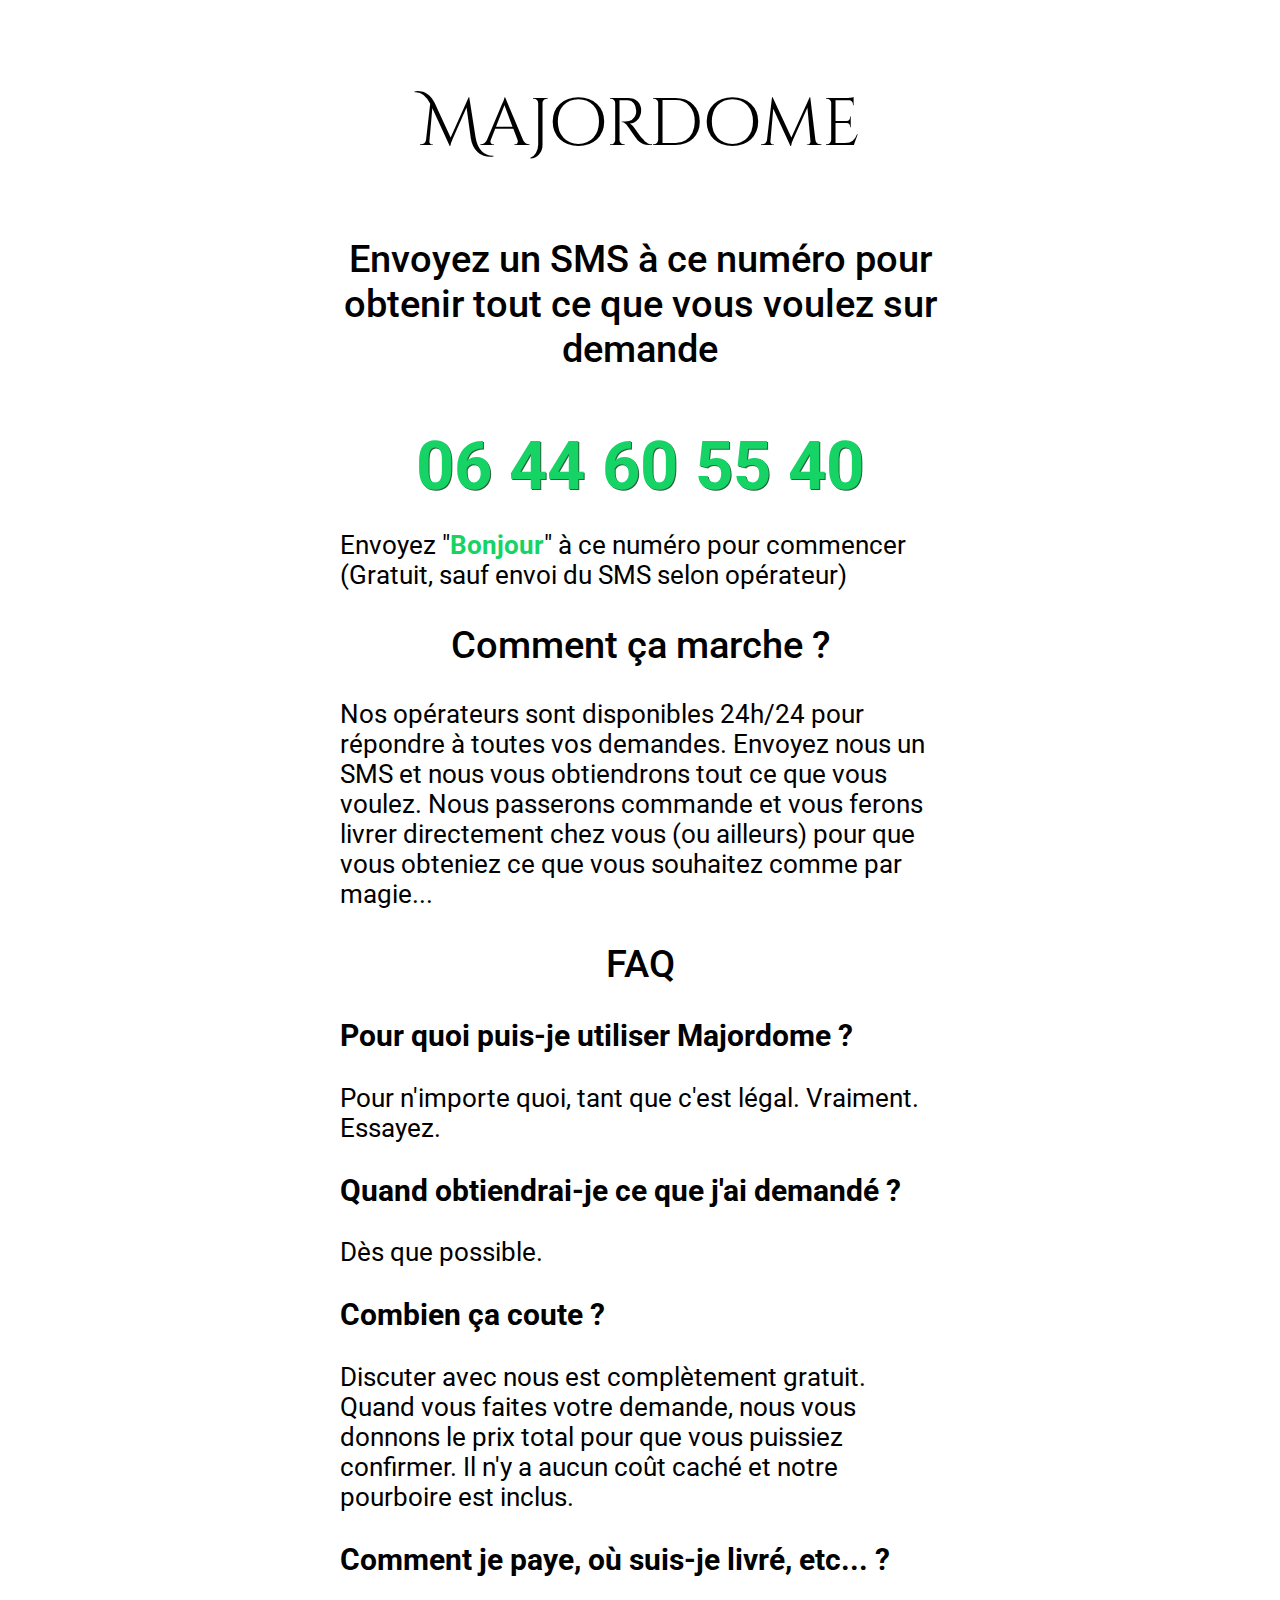
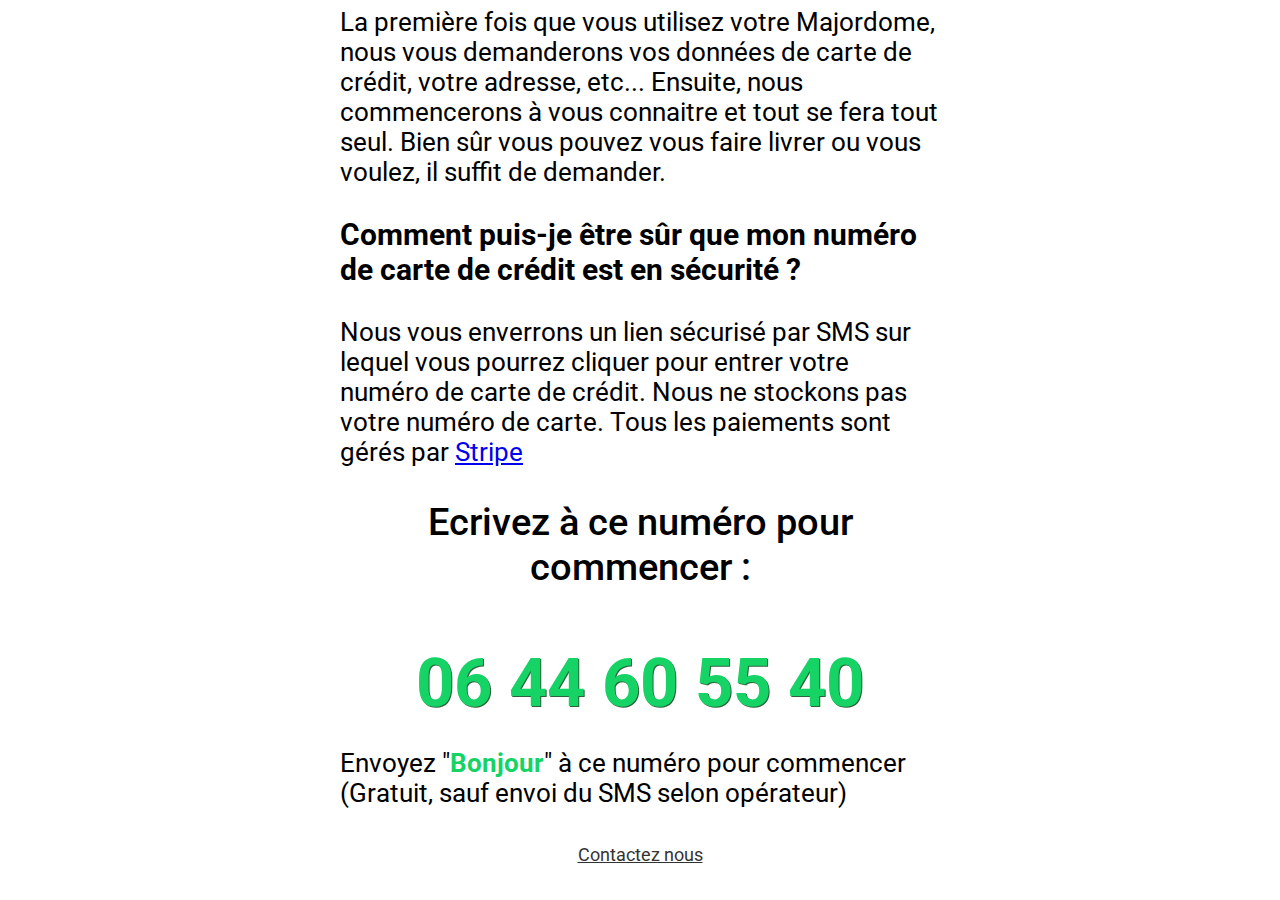
==== amp.html @ c3d02845 "center image" ====
<!doctype html>
<html ⚡>
<head>
    <meta charset="utf-8" />
    <link rel="canonical" href="https://getmajordome.fr/" />

    <title>Majordome - Obtenez ce que vous voulez sur demande et sans soucis, par texto</title>

    <title>Magic</title>
    <meta name="viewport" content="width=device-width, initial-scale=1,minimum-scale=1">

    <script type="application/ld+json">

      {
        "@context": "http://schema.org",
        "@type": "NewsArticle",
        "mainEntityOfPage": "https://getmajordome.fr/index.html",
        "headline": "Majordome - Obtenez ce que vous voulez sur demande et sans soucis, par texto",
        "datePublished": "1907-05-05T12:02:41Z",
        "dateModified": "1907-05-05T12:02:41Z",
        "description": "Envoyez un texto au 06 44 60 55 40, et ils vous commanderont vos courses, réserveront vos billets d'avions, feront livrer des fleurs, et tout ce que vous pouvez souhaiter d'autre",
        "author": {
          "@type": "Person",
          "name": "Jonathan Foucher"
        },
        "publisher": {
          "@type": "Organization",
          "name": "Majordome",
          "logo": {
            "@type": "ImageObject",
            "url": "https://getmajordome.fr/logo.png",
            "width": 60,
            "height": 60
          }
        },
        "image": {
          "@type": "ImageObject",
          "url": "https://getmajordome.fr/logo.png",
          "height": 60,
          "width": 60
        }
      }
    </script>
    <meta name="twitter:card" content="summary" />
    <meta name="twitter:site" content="@getmajordome" />
    <meta name="twitter:title" content="Majordome - Obtenez ce que vous voulez sur demande et sans soucis, par texto" />
    <meta name="twitter:description" content="Envoyez un texto au 06 44 60 55 40, et ils vous commanderont vos courses, réserveront vos billets d'avions, feront livrer des fleurs, et tout ce que vous pouvez souhaiter d'autre" />
    <meta name="og:title" content="Majordome - Obtenez ce que vous voulez sur demande et sans soucis, par texto" />
    <meta name="og:description" content="Envoyez un texto au 06 44 60 55 40, et ils vous commanderont vos courses, réserveront vos billets d'avions, feront livrer des fleurs, et tout ce que vous pouvez souhaiter d'autre" />
    <meta name="twitter:image" content="/logo.png" />
    <meta name="og:image" content="/logo.png" />
    <meta name="description" content="Envoyez un texto au 06 44 60 55 40, et ils vous commanderont vos courses, réserveront vos billets d'avions, feront livrer des fleurs, et tout ce que vous pouvez souhaiter d'autre">
    <link href="https://fonts.googleapis.com/css?family=Cinzel+Decorative|Roboto:400,100,500,300" rel="stylesheet" type="text/css">

    <style amp-boilerplate>body{-webkit-animation:-amp-start 8s steps(1,end) 0s 1 normal both;-moz-animation:-amp-start 8s steps(1,end) 0s 1 normal both;-ms-animation:-amp-start 8s steps(1,end) 0s 1 normal both;animation:-amp-start 8s steps(1,end) 0s 1 normal both}@-webkit-keyframes -amp-start{from{visibility:hidden}to{visibility:visible}}@-moz-keyframes -amp-start{from{visibility:hidden}to{visibility:visible}}@-ms-keyframes -amp-start{from{visibility:hidden}to{visibility:visible}}@-o-keyframes -amp-start{from{visibility:hidden}to{visibility:visible}}@keyframes -amp-start{from{visibility:hidden}to{visibility:visible}}</style><noscript><style amp-boilerplate>body{-webkit-animation:none;-moz-animation:none;-ms-animation:none;animation:none}</style></noscript>
    <style amp-custom>

        .wrapper{
            font-family: 'Roboto', sans-serif;
            margin: 0 auto;
            max-width: 600px;
            font-size: 1.6em;
        }
        .wrapper h1, .wrapper h2 {
            font-weight: 500;
            text-align: center;

        }
        .wrapper h1{
            margin: 1.2em 0 1em 0;
            font-size: 2.6em;
            font-family: 'Cinzel Decorative', cursive;
        }
        .wrapper h2.number {
            font-weight: bolder;
            text-shadow: 1px 1px 0 rgba(3, 64, 19, 0.83);
            font-size: 2.6em;
            margin-bottom: 0;
        }
        .green {
            color: #15d365;
            font-weight: bolder;
        }
        .green a {
            color: #15d365;
            text-decoration: none;
        }
        .wrapper footer {
            text-align: center;
            font-size: 0.7em;
            margin: 2em;
        }
        .wrapper footer a {
            color: #333;
        }
        amp-img {
            margin: 0 auto;
            display: block;
        }
    </style>
    <script async src="https://cdn.ampproject.org/v0.js"></script>
</head>
<body>

<div class="wrapper home">
    <h1>Majordome</h1>
    <amp-img src="https://getmajordome.fr/logo.png" alt="Majordome" height="60" width="60"></amp-img>
    <h2>Envoyez un SMS à ce numéro pour obtenir tout ce que vous voulez sur demande</h2>

    <h2 class="number green"><a href="tel:0644605540">06 44 60 55 40</a></h2>
    <p class="envoyez">
        Envoyez "<span class="green">Bonjour</span>" à ce numéro pour commencer<br>
        <span class="subtext">(Gratuit, sauf envoi du SMS selon opérateur)</span>
    </p>

    <h2>Comment ça marche ?</h2>
    <p>Nos opérateurs sont disponibles 24h/24 pour répondre à toutes vos demandes. Envoyez nous un SMS et nous vous obtiendrons tout ce que vous voulez. Nous passerons commande et vous ferons livrer directement chez vous (ou ailleurs) pour que vous obteniez ce que vous souhaitez comme par magie...</p>

    <h2>FAQ</h2>
    <h3>Pour quoi puis-je utiliser Majordome ?</h3>
    <p>Pour n'importe quoi, tant que c'est légal. Vraiment. Essayez.</p>
    <h3>Quand obtiendrai-je ce que j'ai demandé ?</h3>
    <p>Dès que possible.</p>
    <h3>Combien ça coute ?</h3>
    <p>Discuter avec nous est complètement gratuit. Quand vous faites votre demande, nous vous donnons le prix total pour que vous puissiez confirmer. Il n'y a aucun coût caché et notre pourboire est inclus.</p>
    <h3>Comment je paye, où suis-je livré, etc... ?</h3>
    <p>La première fois que vous utilisez votre Majordome, nous vous demanderons vos données de carte de crédit, votre adresse, etc... Ensuite, nous commencerons à vous connaitre et tout se fera tout seul. Bien sûr vous pouvez vous faire livrer ou vous voulez, il suffit de demander.</p>
    <h3>Comment puis-je être sûr que mon numéro de carte de crédit est en sécurité ?</h3>
    <p>Nous vous enverrons un lien sécurisé par SMS sur lequel vous pourrez cliquer pour entrer votre numéro de carte de crédit. Nous ne stockons pas votre numéro de carte. Tous les paiements sont gérés par <a href="https://stripe.com" target="_blank">Stripe</a></p>

    <h2>Ecrivez à ce numéro pour commencer :</h2>

    <h2 class="number green"><a href="tel:0644605540">06 44 60 55 40</a></h2>
    <p class="envoyez">
        Envoyez "<span class="green">Bonjour</span>" à ce numéro pour commencer<br>
        <span class="subtext">(Gratuit, sauf envoi du SMS selon opérateur)</span>
    </p>
    <footer>
        <a href="mailto:emailmajordome@gmail.com">Contactez nous</a>
    </footer>
</div>

</body></html>
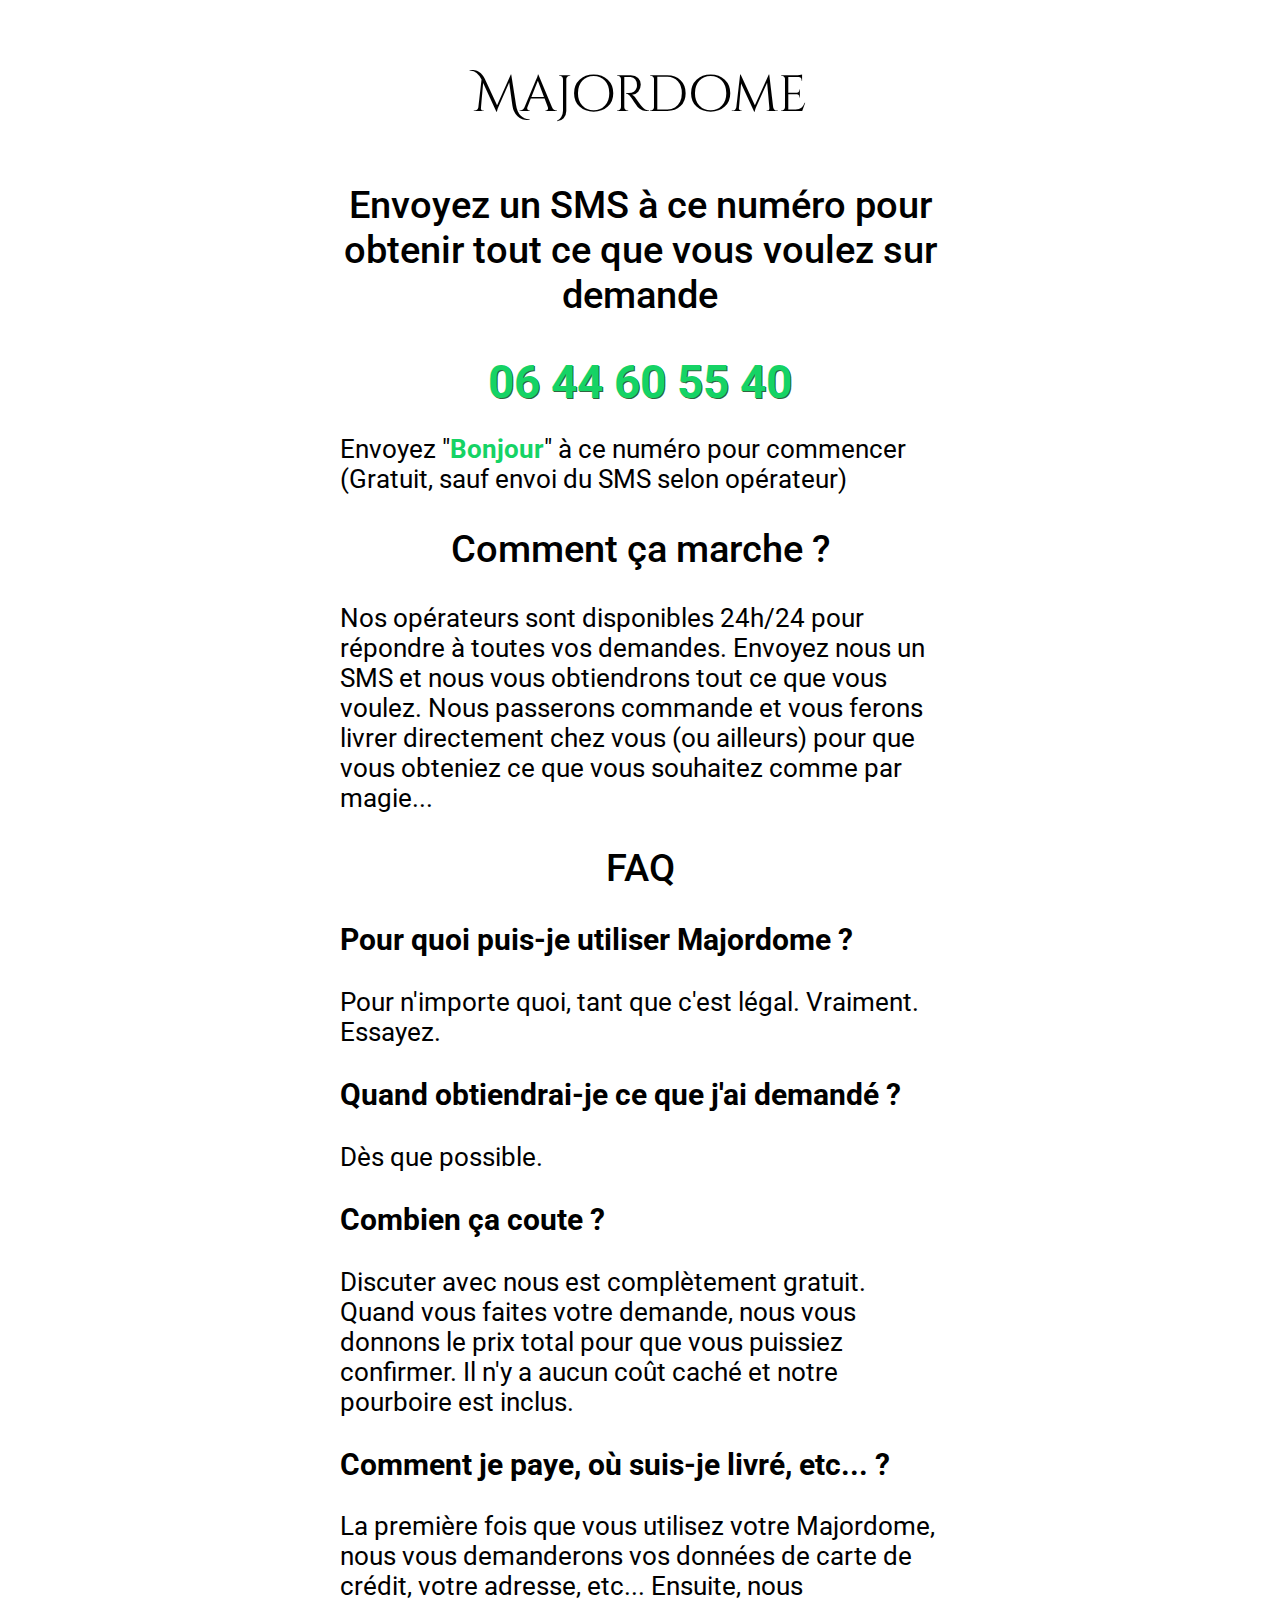
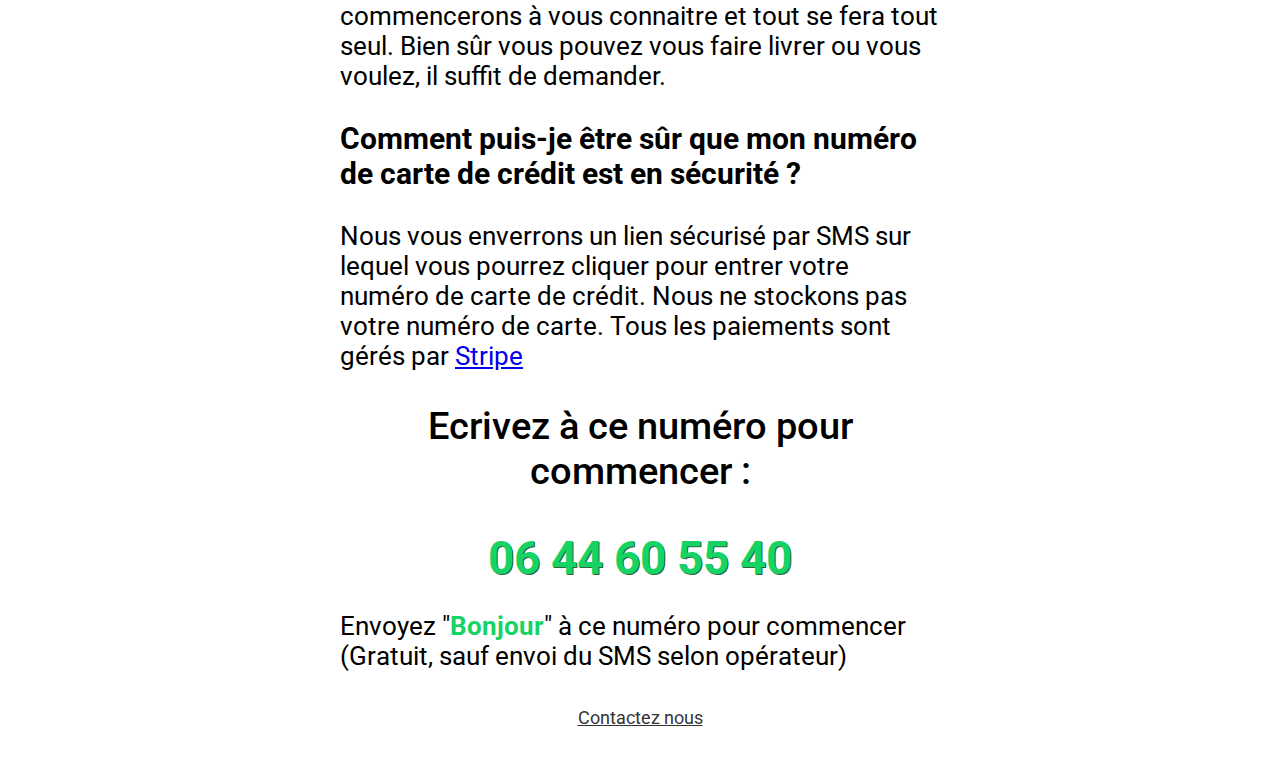
==== commit afc0f37a: "make titles smaller" ====
--- a/amp.html
+++ b/amp.html
@@ -68,13 +68,13 @@
         }
         .wrapper h1{
             margin: 1.2em 0 1em 0;
-            font-size: 2.6em;
+            font-size: 2em;
             font-family: 'Cinzel Decorative', cursive;
         }
         .wrapper h2.number {
             font-weight: bolder;
             text-shadow: 1px 1px 0 rgba(3, 64, 19, 0.83);
-            font-size: 2.6em;
+            font-size: 1.8em;
             margin-bottom: 0;
         }
         .green {
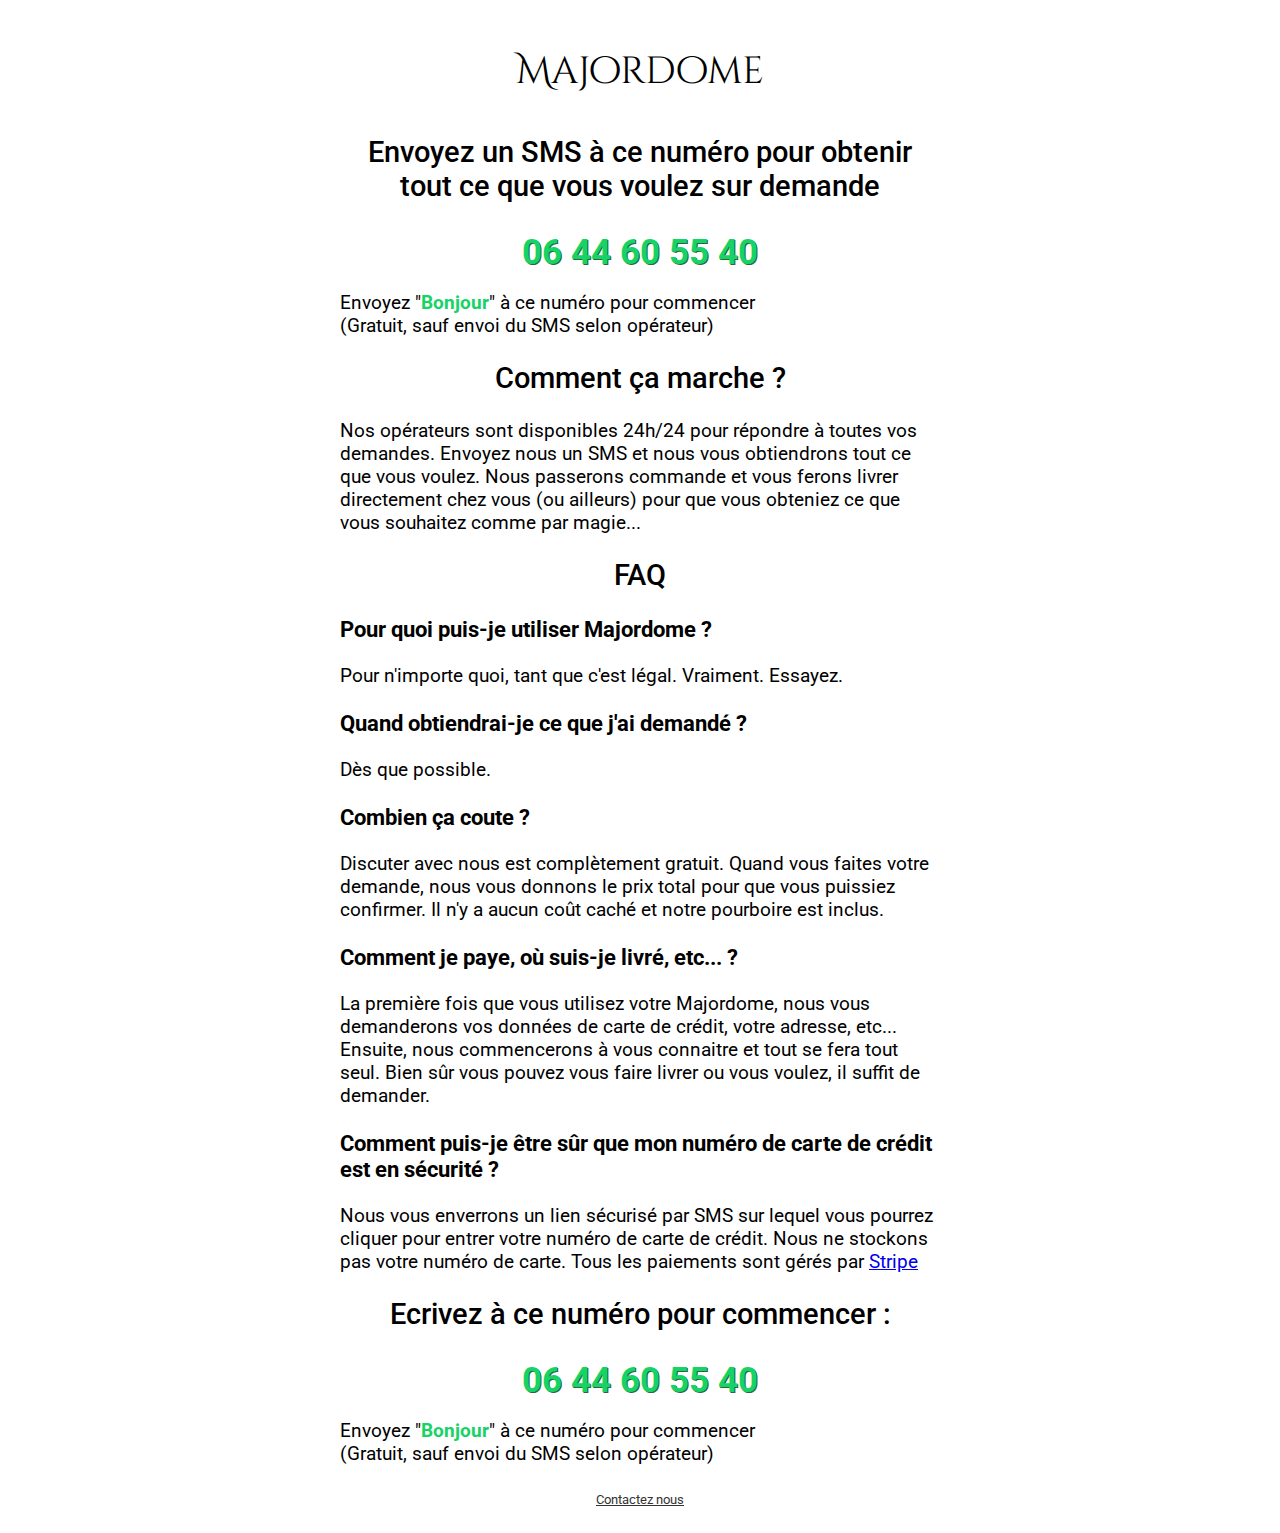
==== commit 8985f629: "reduce font size" ====
--- a/amp.html
+++ b/amp.html
@@ -59,7 +59,7 @@
             font-family: 'Roboto', sans-serif;
             margin: 0 auto;
             max-width: 600px;
-            font-size: 1.6em;
+            font-size: 1.2em;
         }
         .wrapper h1, .wrapper h2 {
             font-weight: 500;
@@ -93,7 +93,7 @@
         .wrapper footer a {
             color: #333;
         }
-        amp-img {
+        .logo {
             margin: 0 auto;
             display: block;
         }
@@ -104,7 +104,7 @@
 
 <div class="wrapper home">
     <h1>Majordome</h1>
-    <amp-img src="https://getmajordome.fr/logo.png" alt="Majordome" height="60" width="60"></amp-img>
+    <amp-img class="logo" src="https://getmajordome.fr/logo.png" alt="Majordome" height="60" width="60"></amp-img>
     <h2>Envoyez un SMS à ce numéro pour obtenir tout ce que vous voulez sur demande</h2>
 
     <h2 class="number green"><a href="tel:0644605540">06 44 60 55 40</a></h2>
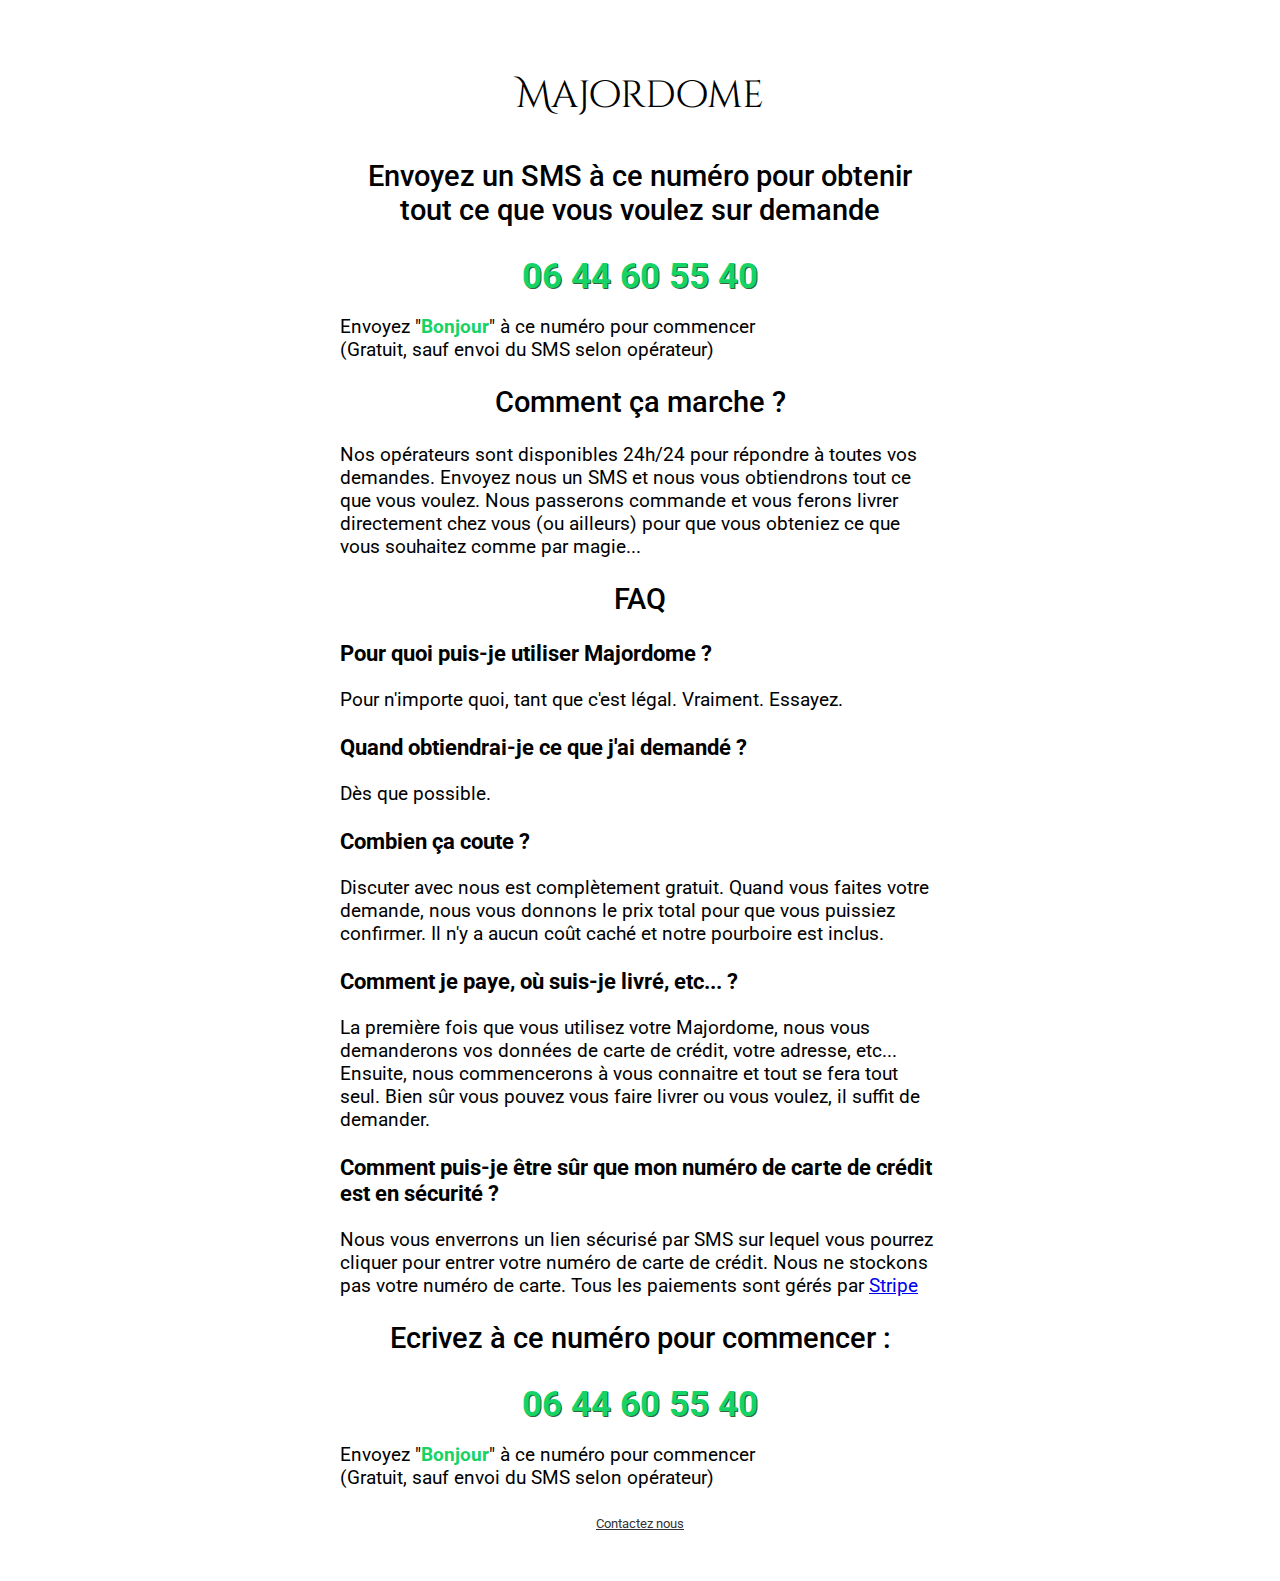
==== commit 0f98f40c: "reduce sub header font size" ====
--- a/amp.html
+++ b/amp.html
@@ -60,18 +60,22 @@
             margin: 0 auto;
             max-width: 600px;
             font-size: 1.2em;
+            padding: 1rem;
         }
-        .wrapper h1, .wrapper h2 {
+        h1, h2 {
             font-weight: 500;
             text-align: center;
 
         }
-        .wrapper h1{
+        h1{
             margin: 1.2em 0 1em 0;
             font-size: 2em;
             font-family: 'Cinzel Decorative', cursive;
         }
-        .wrapper h2.number {
+        .sub-header{
+            font-size: 1.5em;
+        }
+        .number {
             font-weight: bolder;
             text-shadow: 1px 1px 0 rgba(3, 64, 19, 0.83);
             font-size: 1.8em;
@@ -85,12 +89,12 @@
             color: #15d365;
             text-decoration: none;
         }
-        .wrapper footer {
+        footer {
             text-align: center;
             font-size: 0.7em;
             margin: 2em;
         }
-        .wrapper footer a {
+        footer a {
             color: #333;
         }
         .logo {
@@ -105,7 +109,7 @@
 <div class="wrapper home">
     <h1>Majordome</h1>
     <amp-img class="logo" src="https://getmajordome.fr/logo.png" alt="Majordome" height="60" width="60"></amp-img>
-    <h2>Envoyez un SMS à ce numéro pour obtenir tout ce que vous voulez sur demande</h2>
+    <h2 class="sub-header">Envoyez un SMS à ce numéro pour obtenir tout ce que vous voulez sur demande</h2>
 
     <h2 class="number green"><a href="tel:0644605540">06 44 60 55 40</a></h2>
     <p class="envoyez">
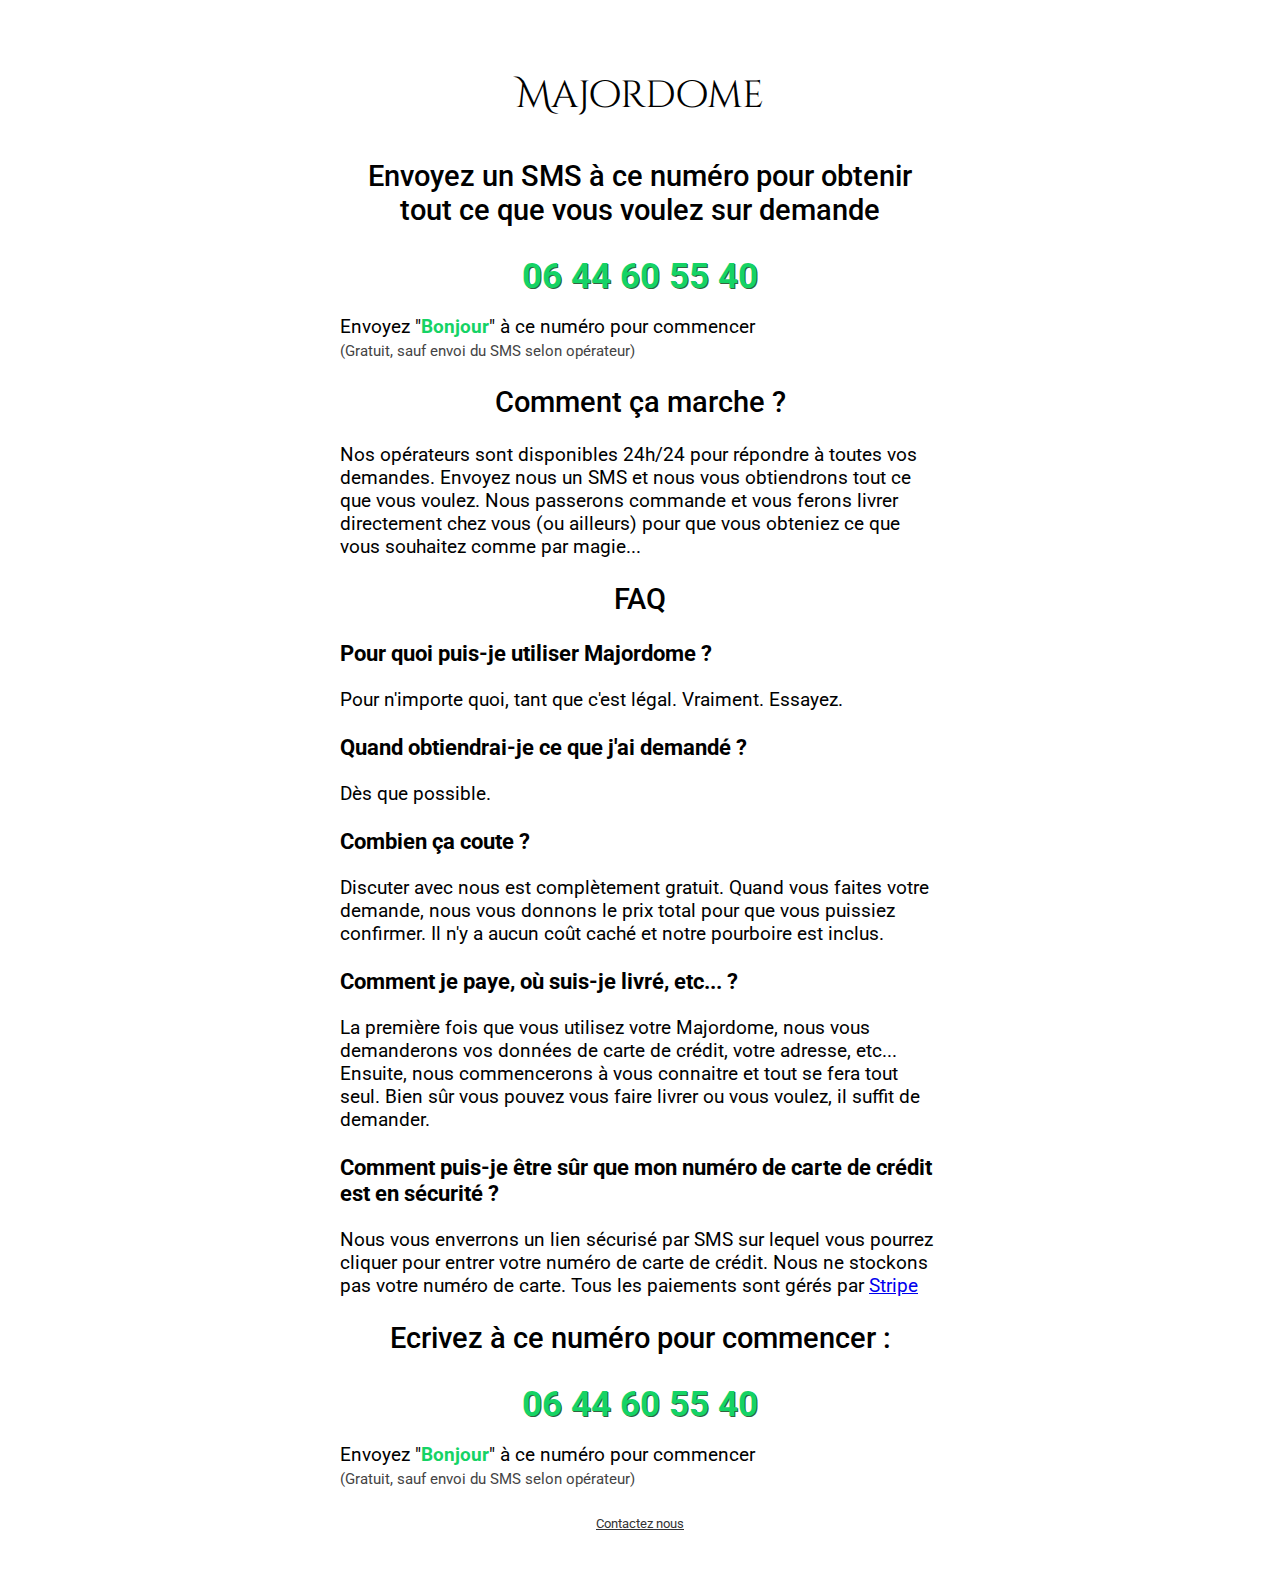
==== commit 7e627fee: "minify inline css" ====
--- a/amp.html
+++ b/amp.html
@@ -53,55 +53,7 @@
     <link href="https://fonts.googleapis.com/css?family=Cinzel+Decorative|Roboto:400,100,500,300" rel="stylesheet" type="text/css">
 
     <style amp-boilerplate>body{-webkit-animation:-amp-start 8s steps(1,end) 0s 1 normal both;-moz-animation:-amp-start 8s steps(1,end) 0s 1 normal both;-ms-animation:-amp-start 8s steps(1,end) 0s 1 normal both;animation:-amp-start 8s steps(1,end) 0s 1 normal both}@-webkit-keyframes -amp-start{from{visibility:hidden}to{visibility:visible}}@-moz-keyframes -amp-start{from{visibility:hidden}to{visibility:visible}}@-ms-keyframes -amp-start{from{visibility:hidden}to{visibility:visible}}@-o-keyframes -amp-start{from{visibility:hidden}to{visibility:visible}}@keyframes -amp-start{from{visibility:hidden}to{visibility:visible}}</style><noscript><style amp-boilerplate>body{-webkit-animation:none;-moz-animation:none;-ms-animation:none;animation:none}</style></noscript>
-    <style amp-custom>
-
-        .wrapper{
-            font-family: 'Roboto', sans-serif;
-            margin: 0 auto;
-            max-width: 600px;
-            font-size: 1.2em;
-            padding: 1rem;
-        }
-        h1, h2 {
-            font-weight: 500;
-            text-align: center;
-
-        }
-        h1{
-            margin: 1.2em 0 1em 0;
-            font-size: 2em;
-            font-family: 'Cinzel Decorative', cursive;
-        }
-        .sub-header{
-            font-size: 1.5em;
-        }
-        .number {
-            font-weight: bolder;
-            text-shadow: 1px 1px 0 rgba(3, 64, 19, 0.83);
-            font-size: 1.8em;
-            margin-bottom: 0;
-        }
-        .green {
-            color: #15d365;
-            font-weight: bolder;
-        }
-        .green a {
-            color: #15d365;
-            text-decoration: none;
-        }
-        footer {
-            text-align: center;
-            font-size: 0.7em;
-            margin: 2em;
-        }
-        footer a {
-            color: #333;
-        }
-        .logo {
-            margin: 0 auto;
-            display: block;
-        }
-    </style>
+    <style amp-custom>.green,.green a{color:#15d365}footer,h1,h2{text-align:center}.wrapper{font-family:Roboto,sans-serif;margin:0 auto;max-width:600px;font-size:1.2em;padding:1rem}h1,h2{font-weight:500}.green,.number{font-weight:bolder}h1{margin:1.2em 0 1em;font-size:2em;font-family:'Cinzel Decorative',cursive}.sub-header{font-size:1.5em}.number{text-shadow:1px 1px 0 rgba(3,64,19,.83);font-size:1.8em;margin-bottom:0}.green a{text-decoration:none}footer{font-size:.7em;margin:2em}footer a{color:#333}.logo{margin:0 auto;display:block}.subtext{font-size:.8em;color:#444}</style>
     <script async src="https://cdn.ampproject.org/v0.js"></script>
 </head>
 <body>
